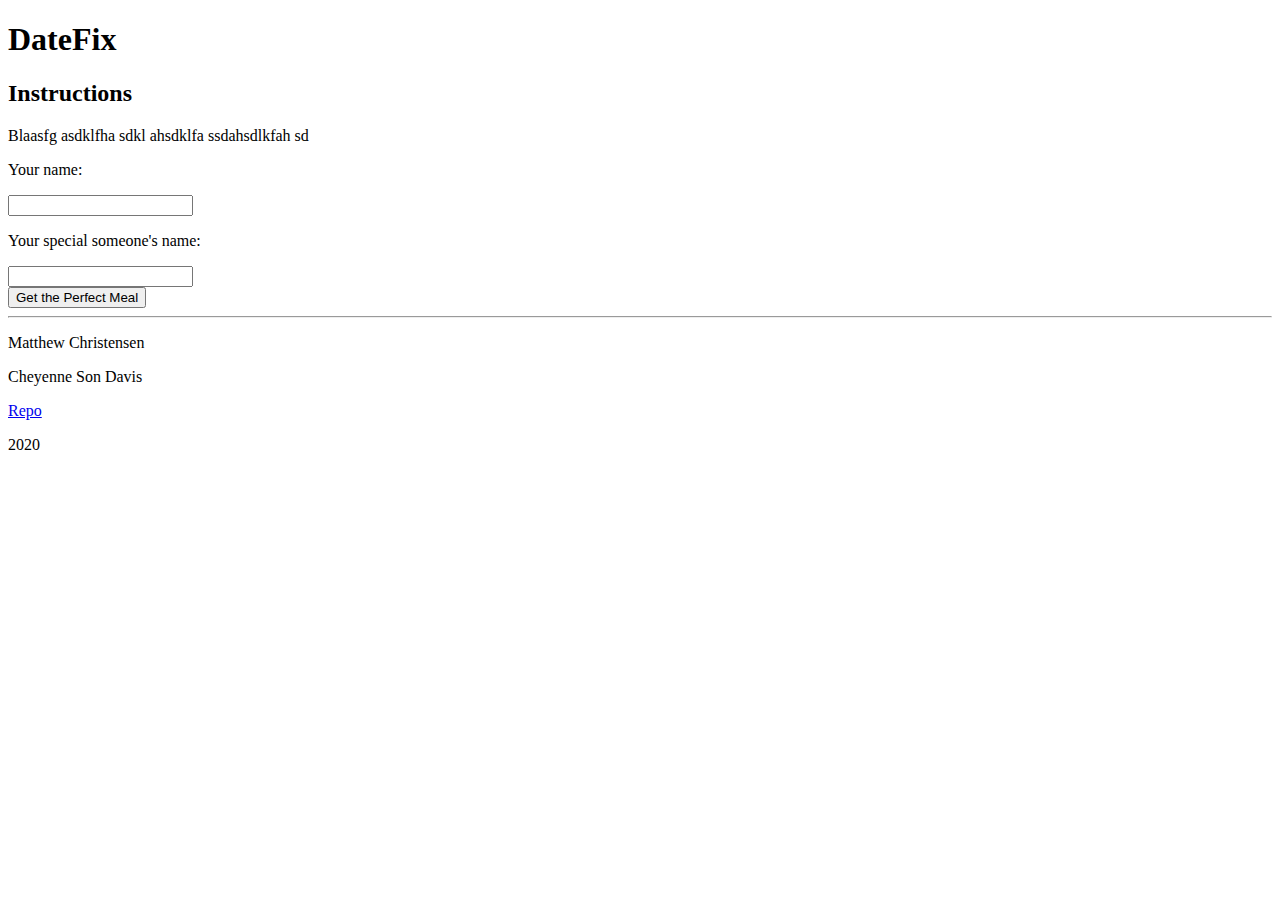
==== input.html @ 2900b6fc "Initial html for input.html" ====
<!DOCTYPE html>
<html lang="en">

<head>
    <meta charset="utf-8" />
    <title>Date Fix</title>
    <link rel="stylesheet" href="css\style.css">
    <meta name="viewport" content="width=device-width, initial-scale=1, ">

</head>

<body>
    <!-- Make this the logo in a bar at the top by the end -->
    <h1>DateFix</h1>

    <div id="instructions">
        <h2>Instructions</h2>

        <p>Blaasfg asdklfha sdkl ahsdklfa ssdahsdlkfah sd</p>

        <div class="input-box">
            <p>Your name:</p>
            <input id="nameInput" type="text"></input>
        </div>

        <div class="input-box">
            <p>Your special someone's name:</p>
            <input id="partnerNameInput" type="text"></input>
        </div>

        <button id="get-meal-button">Get the Perfect Meal</button>
    </div>

    <hr>

    <div class="recipe" id="meal"></div>
    <div class="recipe" id="dessert"></div>

    <div class="footer">
        <p id="footer-text">Matthew Christensen</p>
        <p id="footer-text">Cheyenne Son Davis</p>
        <p id="footer-text"><a href="https://github.com/mrchristensen/DateFix">Repo</a></p>
        <p id="footer-text">2020</p>
    </div>

    <script text="type/javascript" src="/script.js"></script>

</body>

</html>
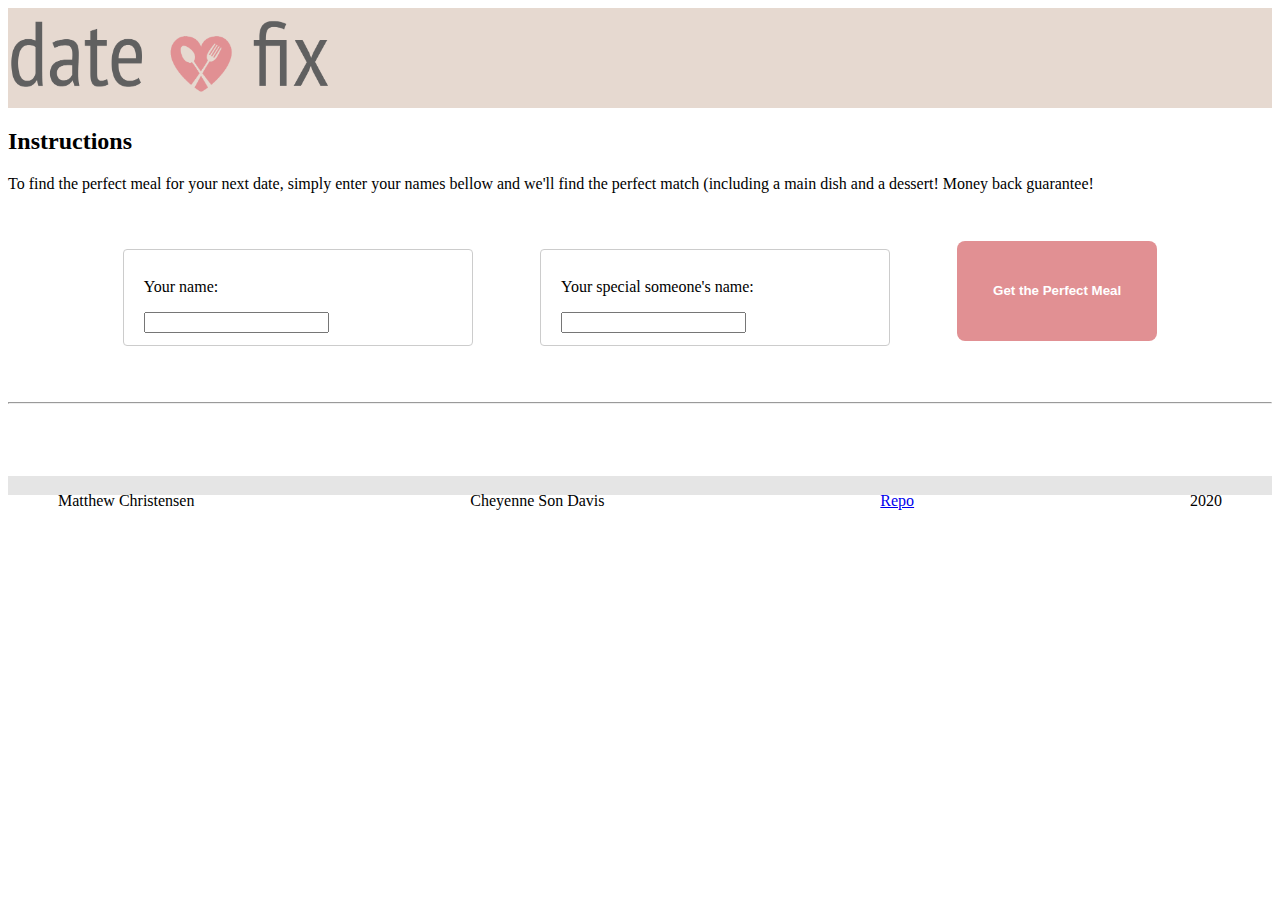
==== commit 16069841: "input page styling" ====
--- a/input.html
+++ b/input.html
@@ -4,47 +4,53 @@
 <head>
     <meta charset="utf-8" />
     <title>Date Fix</title>
-    <link rel="stylesheet" href="css\style.css">
+    <link rel="stylesheet" href="css\input.css">
     <meta name="viewport" content="width=device-width, initial-scale=1, ">
 
 </head>
 
 <body>
-    <!-- Make this the logo in a bar at the top by the end -->
-    <h1>DateFix</h1>
+    <div id="page-container">
+        <div id="content-wrap">
+            <div class="header">
+                <img id="logo" src="images\logo.png" alt="DataFix Logo">
+            </div>
 
-    <div id="instructions">
-        <h2>Instructions</h2>
+            <h2>Instructions</h2>
 
-        <p>Blaasfg asdklfha sdkl ahsdklfa ssdahsdlkfah sd</p>
+            <p>To find the perfect meal for your next date, simply enter your names bellow and we'll find the perfect match (including a main dish and a dessert! Money back guarantee!</p>
 
-        <div class="input-box">
-            <p>Your name:</p>
-            <input id="nameInput" type="text"></input>
+            <div id="inputs">
+
+                <div class="input-box">
+                    <p>Your name:</p>
+                    <input id="nameInput" type="text"></input>
+                </div>
+
+                <div class="input-box">
+                    <p>Your special someone's name:</p>
+                    <input id="nameInput" type="text"></input>
+                </div>
+
+                <button id="get-meal-button">Get the Perfect Meal</button>
+            </div>
+
+            <hr>
+            <div class="recipe-container">
+                <div class="recipe" id="meal"></div>
+                <div class="recipe" id="dessert"></div>
+            </div>
         </div>
 
-        <div class="input-box">
-            <p>Your special someone's name:</p>
-            <input id="partnerNameInput" type="text"></input>
+        <div class="footer">
+            <p id="footer-text">Matthew Christensen</p>
+            <p id="footer-text">Cheyenne Son Davis</p>
+            <p id="footer-text"><a href="https://github.com/mrchristensen/DateFix">Repo</a></p>
+            <p id="footer-text">2020</p>
         </div>
 
-        <button id="get-meal-button">Get the Perfect Meal</button>
+        <script type="text/javascript" src="script.js"></script>
     </div>
-
-    <hr>
-
-    <div class="recipe" id="meal"></div>
-    <div class="recipe" id="dessert"></div>
-
-    <div class="footer">
-        <p id="footer-text">Matthew Christensen</p>
-        <p id="footer-text">Cheyenne Son Davis</p>
-        <p id="footer-text"><a href="https://github.com/mrchristensen/DateFix">Repo</a></p>
-        <p id="footer-text">2020</p>
-    </div>
-
-    <script text="type/javascript" src="/script.js"></script>
-
 </body>
 
 </html>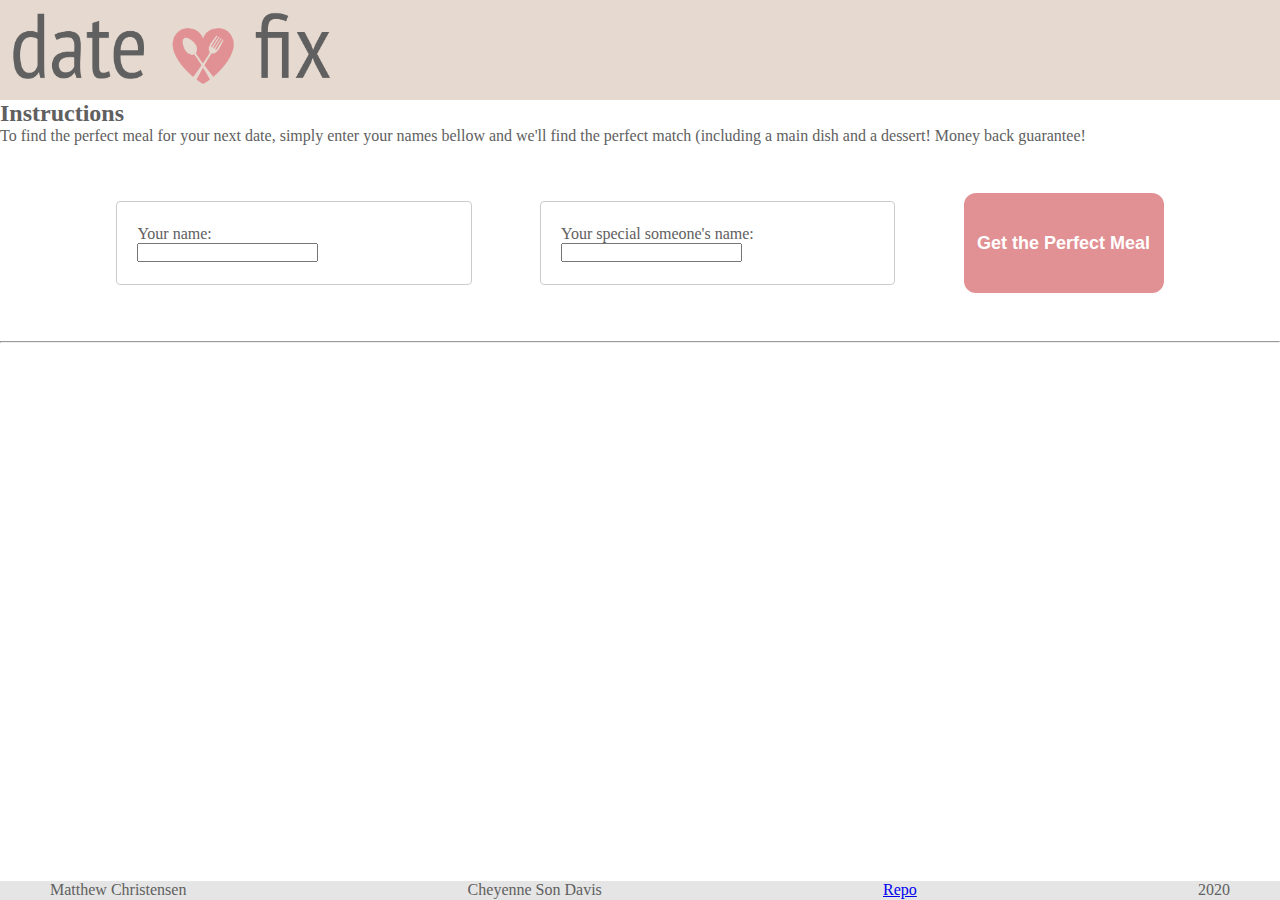
==== commit d810348a: "Consolidated style sheets" ====
--- a/input.html
+++ b/input.html
@@ -4,6 +4,7 @@
 <head>
     <meta charset="utf-8" />
     <title>Date Fix</title>
+    <link rel="stylesheet" href="css\style.css">
     <link rel="stylesheet" href="css\input.css">
     <meta name="viewport" content="width=device-width, initial-scale=1, ">
 
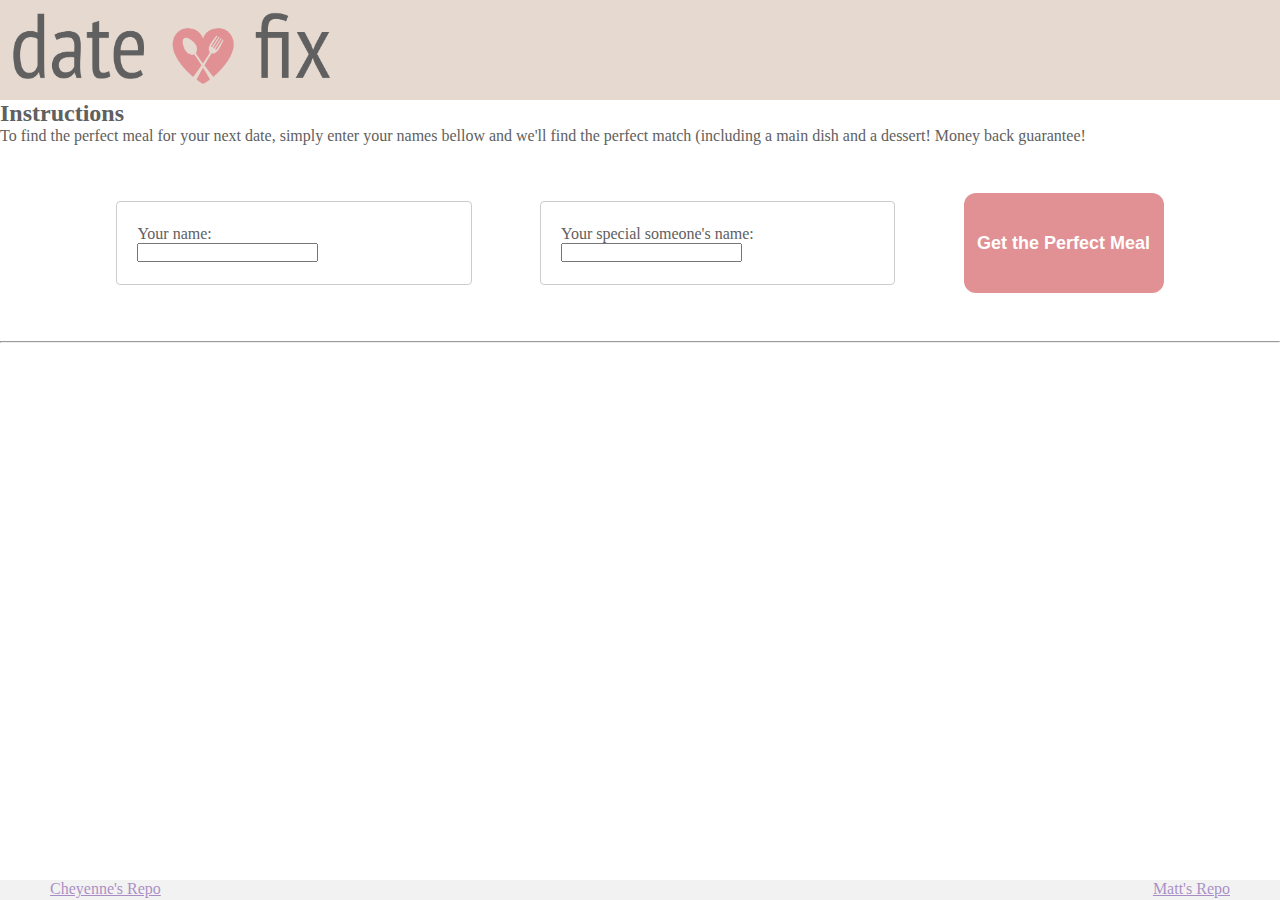
==== commit b6ad6a04: "Fixed footer" ====
--- a/input.html
+++ b/input.html
@@ -41,13 +41,12 @@
                 <div class="recipe" id="meal"></div>
                 <div class="recipe" id="dessert"></div>
             </div>
+
         </div>
 
         <div class="footer">
-            <p id="footer-text">Matthew Christensen</p>
-            <p id="footer-text">Cheyenne Son Davis</p>
-            <p id="footer-text"><a href="https://github.com/mrchristensen/DateFix">Repo</a></p>
-            <p id="footer-text">2020</p>
+            <p><a href="">Cheyenne's Repo</a></p>
+            <p><a href="">Matt's Repo</a></p>
         </div>
 
         <script type="text/javascript" src="script.js"></script>
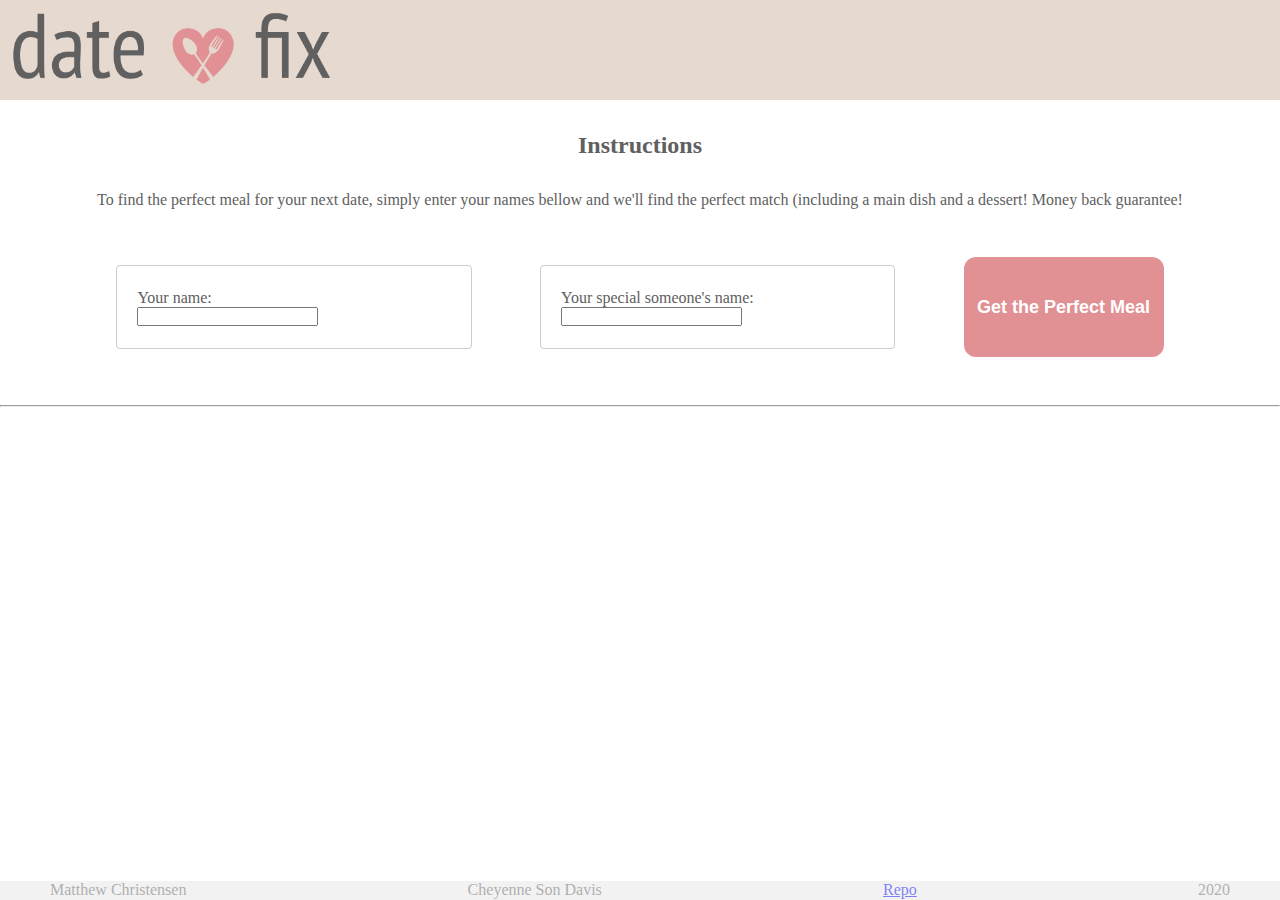
==== commit f540175b: "some styling changes" ====
--- a/input.html
+++ b/input.html
@@ -17,9 +17,9 @@
                 <img id="logo" src="images\logo.png" alt="DataFix Logo">
             </div>
 
-            <h2>Instructions</h2>
+            <h2 class="title">Instructions</h2>
 
-            <p>To find the perfect meal for your next date, simply enter your names bellow and we'll find the perfect match (including a main dish and a dessert! Money back guarantee!</p>
+            <p id="instructions">To find the perfect meal for your next date, simply enter your names bellow and we'll find the perfect match (including a main dish and a dessert! Money back guarantee!</p>
 
             <div id="inputs">
 
@@ -45,12 +45,14 @@
         </div>
 
         <div class="footer">
-            <p><a href="">Cheyenne's Repo</a></p>
-            <p><a href="">Matt's Repo</a></p>
+            <p id="footer-text">Matthew Christensen</p>
+            <p id="footer-text">Cheyenne Son Davis</p>
+            <p id="footer-text"><a href="https://github.com/mrchristensen/DateFix">Repo</a></p>
+            <p id="footer-text">2020</p>
         </div>
 
         <script type="text/javascript" src="script.js"></script>
     </div>
 </body>
 
-</html>+</html>
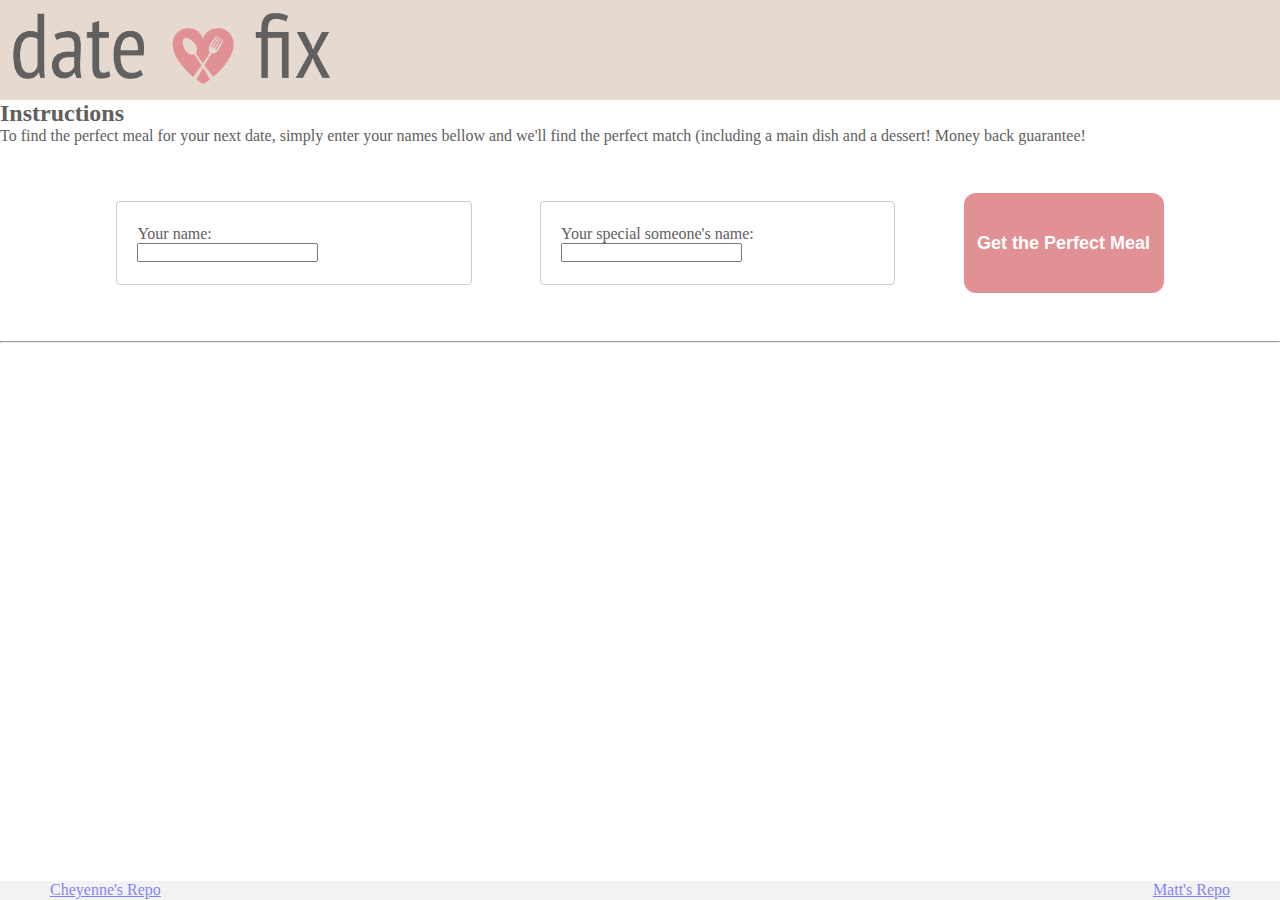
==== commit 6364ee50: "Fixed links in footer" ====
--- a/input.html
+++ b/input.html
@@ -17,9 +17,9 @@
                 <img id="logo" src="images\logo.png" alt="DataFix Logo">
             </div>
 
-            <h2 class="title">Instructions</h2>
+            <h2>Instructions</h2>
 
-            <p id="instructions">To find the perfect meal for your next date, simply enter your names bellow and we'll find the perfect match (including a main dish and a dessert! Money back guarantee!</p>
+            <p>To find the perfect meal for your next date, simply enter your names bellow and we'll find the perfect match (including a main dish and a dessert! Money back guarantee!</p>
 
             <div id="inputs">
 
@@ -45,14 +45,12 @@
         </div>
 
         <div class="footer">
-            <p id="footer-text">Matthew Christensen</p>
-            <p id="footer-text">Cheyenne Son Davis</p>
-            <p id="footer-text"><a href="https://github.com/mrchristensen/DateFix">Repo</a></p>
-            <p id="footer-text">2020</p>
+            <p><a href="https://github.com/cheyenneson/DateFix">Cheyenne's Repo</a></p>
+            <p><a href="https://github.com/mrchristensen/DateFix">Matt's Repo</a></p>
         </div>
 
         <script type="text/javascript" src="script.js"></script>
     </div>
 </body>
 
-</html>
+</html>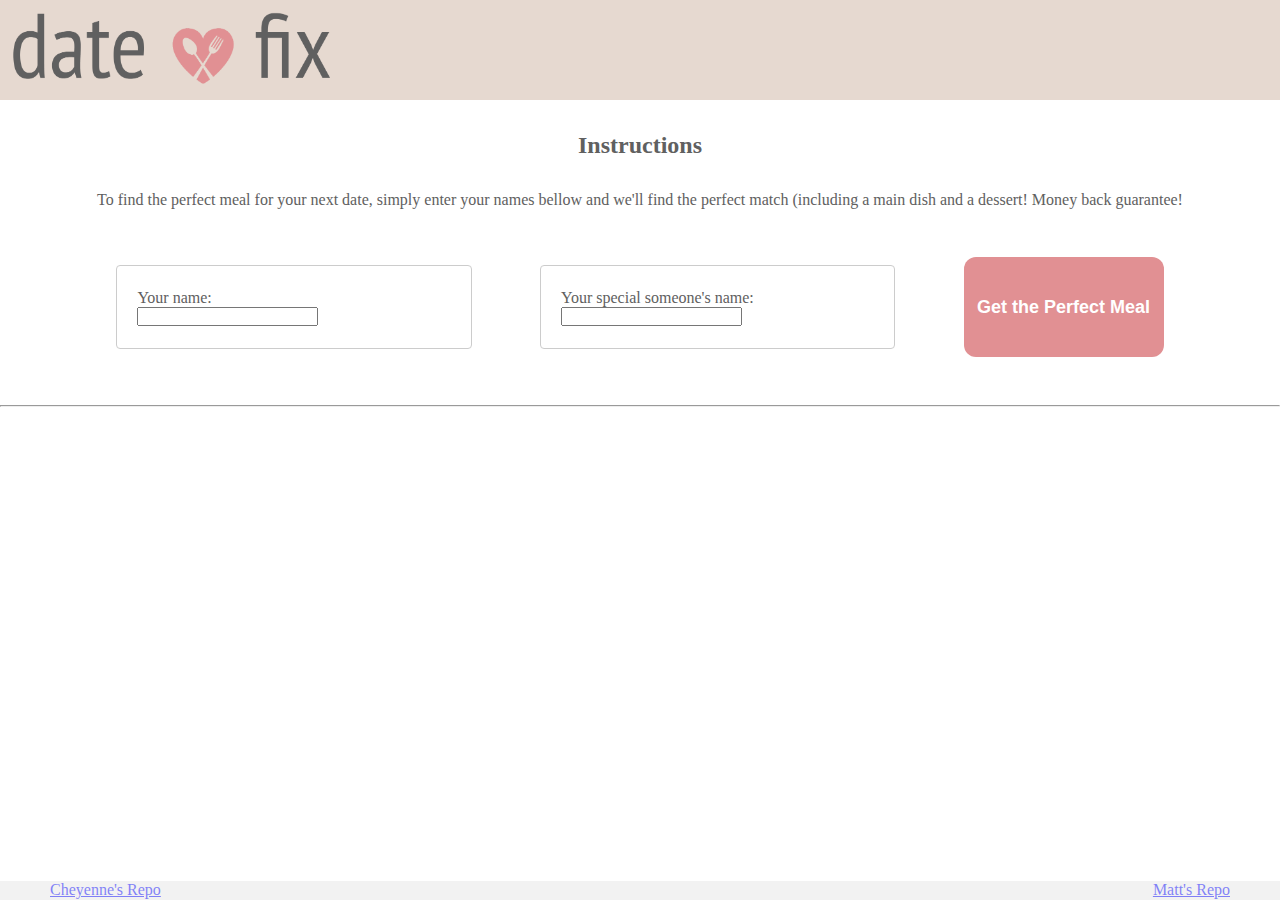
==== commit dfe12658: "style" ====
--- a/input.html
+++ b/input.html
@@ -17,9 +17,9 @@
                 <img id="logo" src="images\logo.png" alt="DataFix Logo">
             </div>
 
-            <h2>Instructions</h2>
+            <h2 class="title">Instructions</h2>
 
-            <p>To find the perfect meal for your next date, simply enter your names bellow and we'll find the perfect match (including a main dish and a dessert! Money back guarantee!</p>
+            <p id="instructions">To find the perfect meal for your next date, simply enter your names bellow and we'll find the perfect match (including a main dish and a dessert! Money back guarantee!</p>
 
             <div id="inputs">
 
@@ -53,4 +53,4 @@
     </div>
 </body>
 
-</html>+</html>
